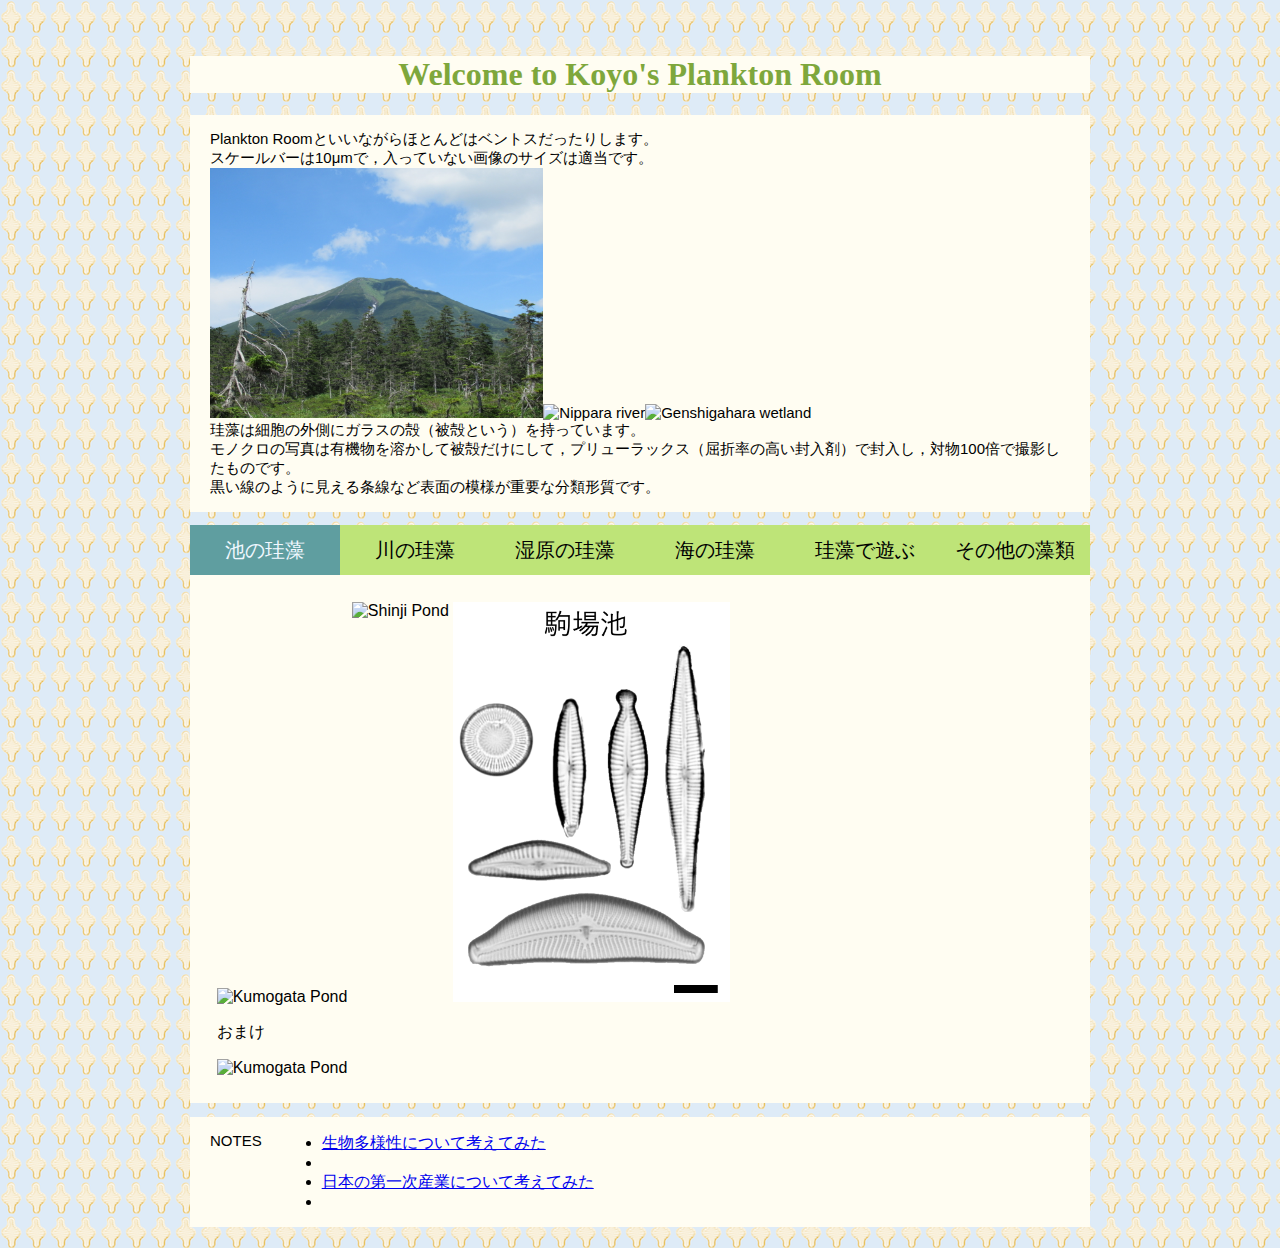
==== index.html @ a155e5da "Update index.html" ====
<!DOCTYPE html>
<html>
  <head>
    <link rel="shortcut icon" type="image/x-icon" href="favicon.ico?">
    <meta charset="utf-8">
    <title>Koyo's Plankton Room</title>
    <link rel="stylesheet" href="./css/style.css">
  </head>
  <body background="./image/スクリーンショット 2021-02-13 14.00.36.png">
    <h1 class="h1">Welcome to Koyo's Plankton Room</h1>

    <div class="area"> 
    <p class="style1">Plankton Roomといいながらほとんどはベントスだったりします。<br>スケールバーは10μmで，入っていない画像のサイズは適当です。<br><img src="./image/IMG_2884.jpg" alt="Genshigahara wetland"　width="350" height="250"><img src="./image/nippara_river1.jpg" alt="Nippara river"　width="350" height="250"><img src="./image/IMG_2934.jpg" alt="Genshigahara wetland"　width="300" height="250">
      <br>
      珪藻は細胞の外側にガラスの殻（被殻という）を持っています。<br>モノクロの写真は有機物を溶かして被殻だけにして，プリューラックス（屈折率の高い封入剤）で封入し，対物100倍で撮影したものです。<br>
        黒い線のように見える条線など表面の模様が重要な分類形質です。
        </p>
    </div>

    <div class="area">

      <input type="radio" name="tab_name" id="tab1" checked>
      <label class="tab_class" for="tab1">池の珪藻</label>
    
      <div class="content_class">
        <img src="./image/スクリーンショット 2021-02-13 21.31.52.png" alt="Kumogata Pond" width="35%"　class="img">
        <img src="./image/スクリーンショット 2021-02-15 22.18.56.png" alt="Shinji Pond" width="60%" class="img">
        <img src="./image/komaba_pond.png" alt="Komaba Pond"　width="200" height="400">
        <p>おまけ</p>
        <img src="./image/IMG_1853.jpeg" alt="Kumogata Pond"　width="500" height="500">
      </div>

      <input type="radio" name="tab_name" id="tab2" >
      <label class="tab_class" for="tab2">川の珪藻</label>
      <div class="content_class">
        <img src="./image/nippara_river.png" alt="Nippara Pond" width="700">
        <img src="./image/cymbella1000-1-cutout.png" width="80%">
        <img src="./image/cymbella暗視野.jpg" width="60%">
        <img src="./image/2021-02-03-12-38-45.jpg" width="30%">
        <img src="./image/2021-02-03-12-34-58.jpg" width="40%">
         <img src="./image/2021-01-30-21-39-14.jpg" width="25%">
         <img src="./image/2021-01-30-21-43-11.jpg" width="15%">
      </div>

      <input type="radio" name="tab_name" id="tab3" >
      <label class="tab_class" for="tab3">湿原の珪藻</label>
      <div class="content_class">
        <img src="./image/genshigahara_wetland.png" alt="Komaba Pond"　width="500" height="500">
      </div>
      
      <input type="radio" name="tab_name" id="tab4" >
      <label class="tab_class" for="tab4">海の珪藻</label>
      <div class="content_class">
        <p>coming soon...</p>
      </div>

      <input type="radio" name="tab_name" id="tab5" >
      <label class="tab_class" for="tab5">珪藻で遊ぶ</label>
      <div class="content_class">
        <p>今まで撮った写真を並べてみた</p>
        <img src="./image/スクリーンショット 2021-02-14 22.44.03.png" width="750">
        <p>スライドガラス上で並べてみた</p>
        <img src="./image/2020-11-27-23-51-19.jpg" width="60%">
        <p>パワポで</p>
        <img src="./image/スクリーンショット 2021-02-13 12.54.26.png" width="50%">
        <img src="./image/スクリーンショット 2021-02-13 12.55.41.png" width="45%">
      </div>

      <input type="radio" name="tab_name" id="tab6" >
      <label class="tab_class" for="tab6">その他の藻類</label>
      <div class="content_class">
        <p>スーパーグループ</p>
        <img src="./image/スクリーンショット 2021-02-13 12.57.02.png"　width="600" height="400">
        <p>ユーグレナ植物門ユーグレナ目</p>
        <img src="./image/Phacus sp.のコピー.jpg"　width="250" height="250">
        <img src="./image/20180923euglena.jpg"　width="250" height="250">
        <img src="./image/Euglena ehrenbergii.png"　width="250" height="250">
        <p>緑藻植物門</p>
          <img src="./image/4459952448_IMG_1501.jpg"　width="250" height="250">
          <img src="./image/IMG_3110.jpg"　width="250" height="250">
          <img src="./image/4456775088_IMG_1523.jpg"　width="250" height="250">
          <img src="./image/20180923Euastrum.jpg"　width="250" height="250">
          <img src="./image/UNADJUSTEDNONRAW_thumb_d0c.jpg"　width="250" height="250">
          <img src="./image/4422530976_IMG_1435.jpg"　width="250" height="250">
          <img src="./image/UNADJUSTEDNONRAW_thumb_d31.jpg"　width="250" height="250">
        <img src="./image/10796181872_IMG_1655.jpg"　width="250" height="250">
      </div>
    </div>
  </div>

   <div class="area"> 
    <p class="style1">NOTES</p>
     <ul>
       <li><a href=bio_diversity.html>生物多様性について考えてみた</a><li>
       <li><a href=consumer_education.html>日本の第一次産業について考えてみた</a><li>
       </ul>
</p>
    </div>
  
  </body>
</html>
---- css/style.css ----
body {
    background-color: blanchedalmond;
    margin-right: auto;
    margin-left: auto;
    padding-top: 20pt;
    padding-left: 20pt;
    padding-right: 20pt;
    padding-bottom: 10pt;
    width: 900px;
    font-family: 'Avenir','Helvetica Neue','Helvetica','Arial','Hiragino Sans','ヒラギノ角ゴシック',YuGothic,'Yu Gothic','メイリオ', Meiryo,'ＭＳ Ｐゴシック','MS PGothic'
  }

  .h1 {
    color: #7ea73c;
    text-align:center;
font-family:Arial Black ;
background-color: #fffdf2;
  }

  p.style1{
      padding-left: 15pt;
      padding-right: 15pt;
      font-size: 15px;
    }

  .area {
    width: 900px;
    margin-top: 10pt;
    margin-left:auto;
    margin-right: auto;
    flex-wrap: wrap;
    display: flex;
    background-color: #fffdf2;
  }
   
  .tab_class {
    width: calc(100%/6);
    height: 50px;
    background-color: rgb(190, 228, 120);
    line-height: 50px;
    font-size: 20px;
    text-align: center;
    display: block;
    float: left;
    order: -1;
  }
   
  input[name="tab_name"] {
    display: none;
  }
   
  input:checked + .tab_class {
    background-color: cadetblue;
    color: aliceblue;
  }
   
  .content_class {
    display: none;
    width: 100%;
    margin: 20pt;
  }
   

  input:checked + .tab_class + .content_class {
    display: block;
  }

.img{
    vertical-align: top;
}

.p{
    font-size: 15px
}
.style2{
      padding-left: 20pt;
      padding-right: 20pt;
      font-size: 15px;
    }

h2{
　text-align:center;
}
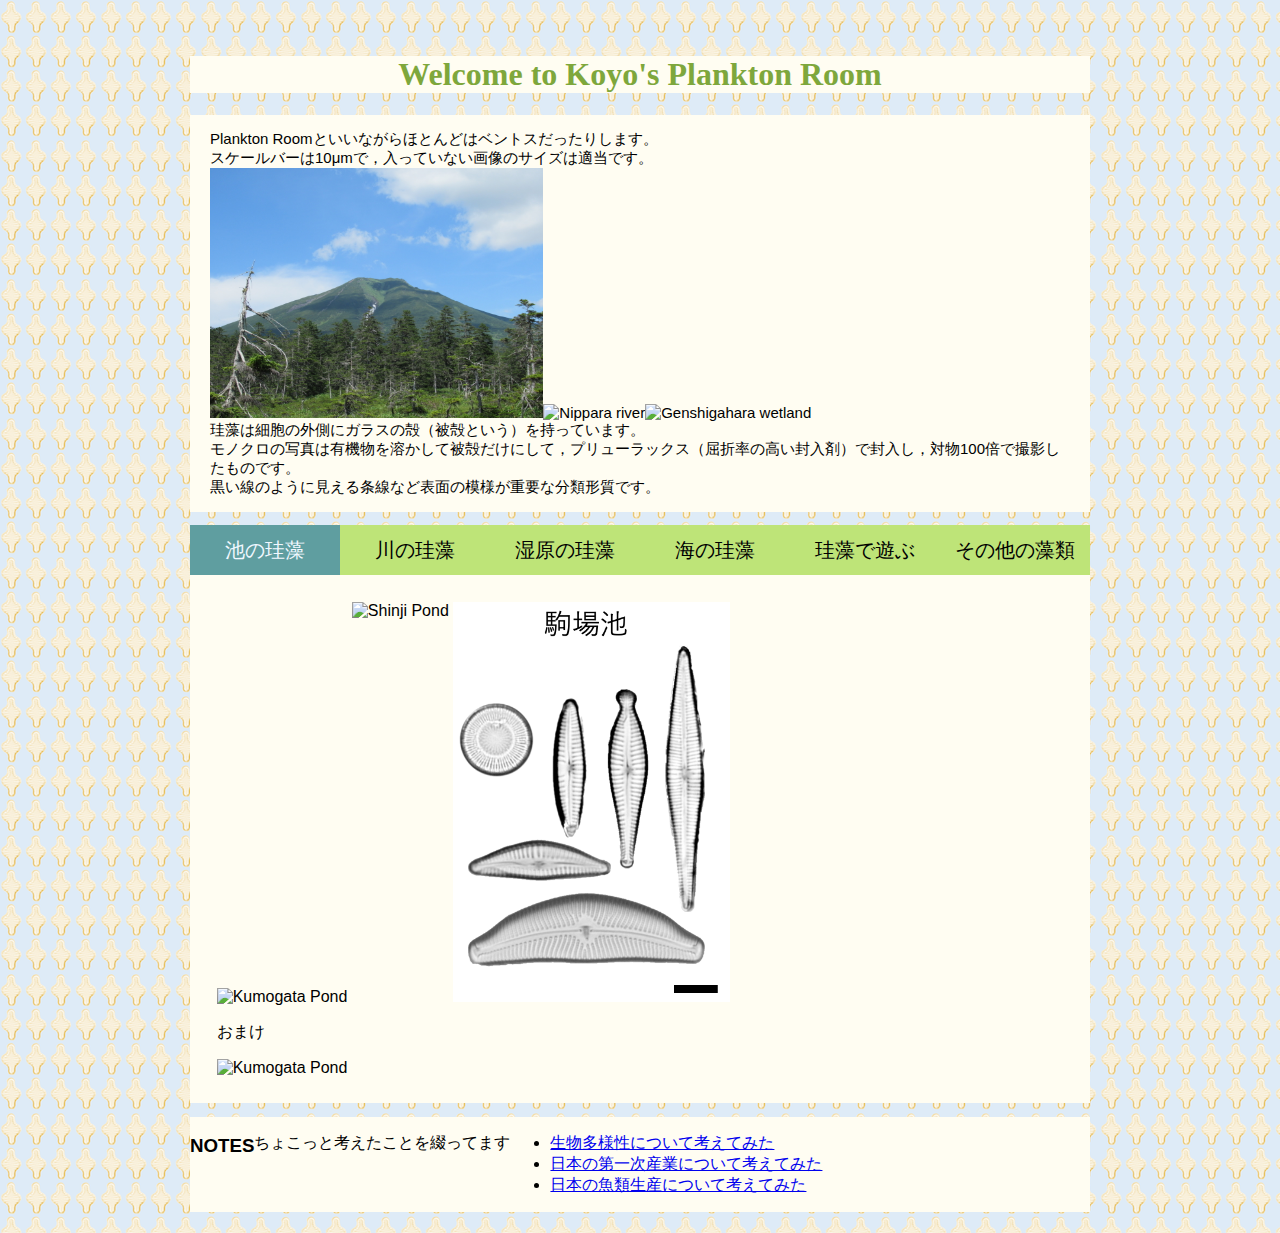
==== commit 30349bde: "Update index.html" ====
--- a/index.html
+++ b/index.html
@@ -89,12 +89,14 @@
   </div>
 
    <div class="area"> 
-    <p class="style1">NOTES</p>
+     <h3>NOTES</h3>
+    <p>ちょこっと考えたことを綴ってます</p>
      <ul>
-       <li><a href=bio_diversity.html>生物多様性について考えてみた</a><li>
-       <li><a href=consumer_education.html>日本の第一次産業について考えてみた</a><li>
+       <li><a href=bio_diversity.html>生物多様性について考えてみた</a></li>
+       <li><a href=consumer_education.html>日本の第一次産業について考えてみた</a></li>
+       <li><a href=fish_production.html>日本の魚類生産について考えてみた</a></li>
        </ul>
-</p>
+</div>
     </div>
   
   </body>
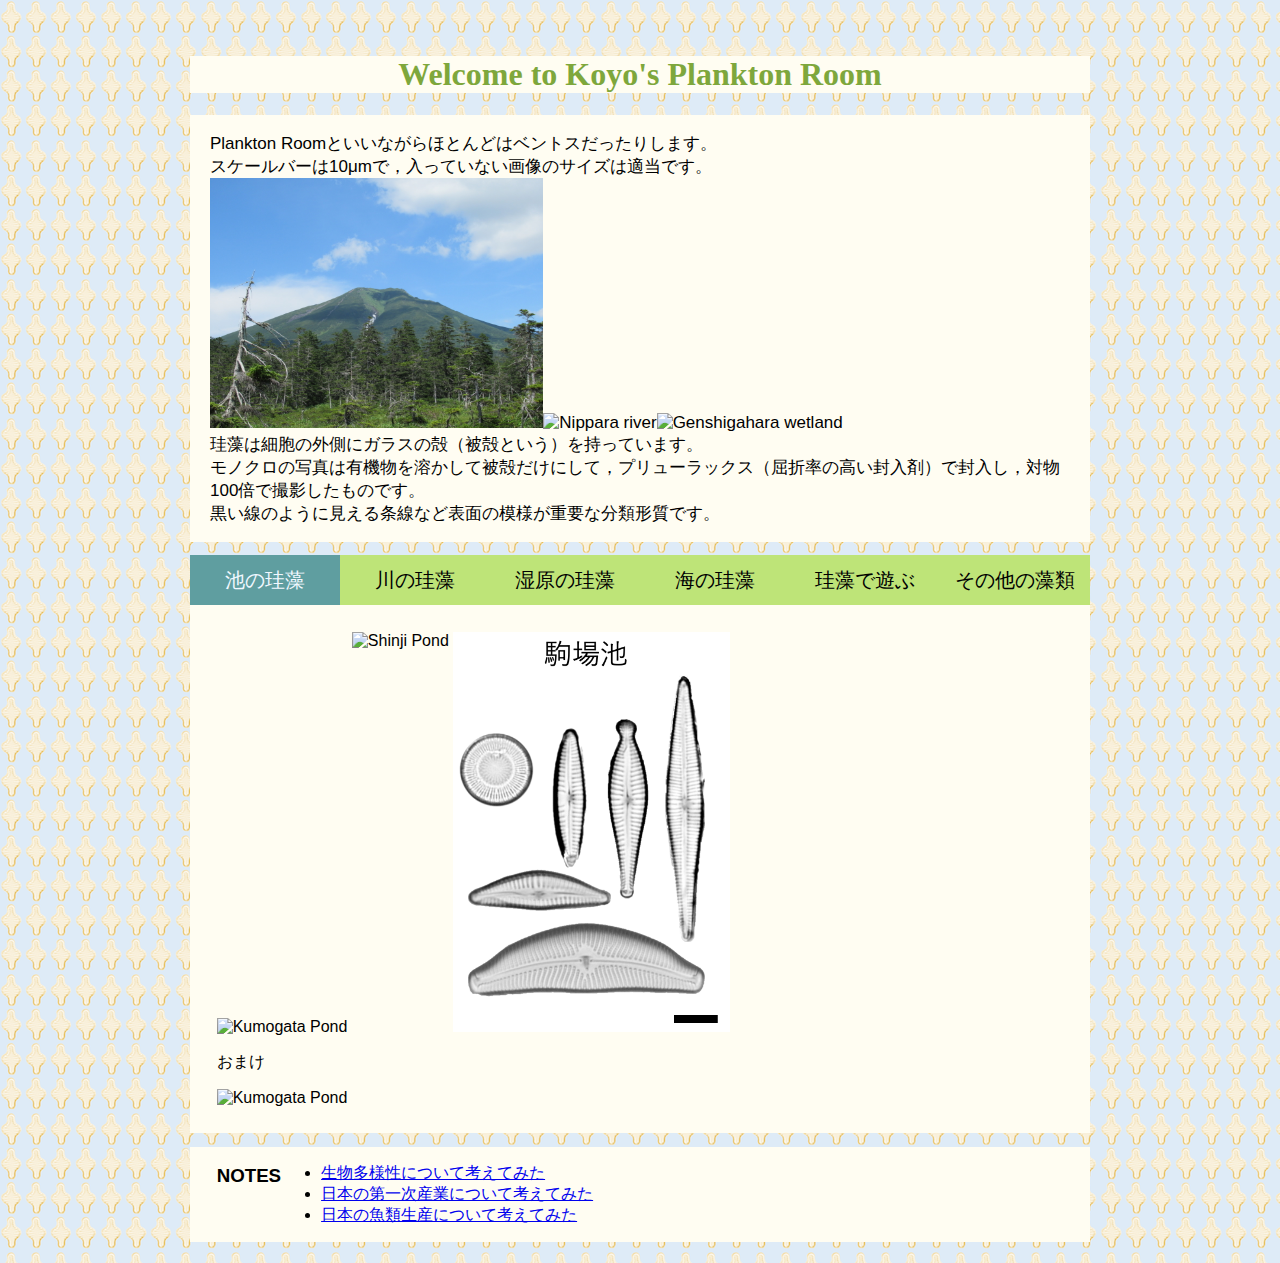
==== commit 50f9618b: "Update index.html" ====
--- a/index.html
+++ b/index.html
@@ -26,7 +26,7 @@
         <img src="./image/スクリーンショット 2021-02-13 21.31.52.png" alt="Kumogata Pond" width="35%"　class="img">
         <img src="./image/スクリーンショット 2021-02-15 22.18.56.png" alt="Shinji Pond" width="60%" class="img">
         <img src="./image/komaba_pond.png" alt="Komaba Pond"　width="200" height="400">
-        <p>おまけ</p>
+        <p class="title">おまけ</p>
         <img src="./image/IMG_1853.jpeg" alt="Kumogata Pond"　width="500" height="500">
       </div>
 
@@ -57,11 +57,11 @@
       <input type="radio" name="tab_name" id="tab5" >
       <label class="tab_class" for="tab5">珪藻で遊ぶ</label>
       <div class="content_class">
-        <p>今まで撮った写真を並べてみた</p>
+        <p class="title">今まで撮った写真を並べてみた</p>
         <img src="./image/スクリーンショット 2021-02-14 22.44.03.png" width="750">
-        <p>スライドガラス上で並べてみた</p>
+        <p class="title">スライドガラス上で並べてみた</p>
         <img src="./image/2020-11-27-23-51-19.jpg" width="60%">
-        <p>パワポで</p>
+        <p class="title">パワポで</p>
         <img src="./image/スクリーンショット 2021-02-13 12.54.26.png" width="50%">
         <img src="./image/スクリーンショット 2021-02-13 12.55.41.png" width="45%">
       </div>
@@ -69,13 +69,13 @@
       <input type="radio" name="tab_name" id="tab6" >
       <label class="tab_class" for="tab6">その他の藻類</label>
       <div class="content_class">
-        <p>スーパーグループ</p>
+        <p class="title">スーパーグループ</p>
         <img src="./image/スクリーンショット 2021-02-13 12.57.02.png"　width="600" height="400">
-        <p>ユーグレナ植物門ユーグレナ目</p>
+        <p class="title">ユーグレナ植物門ユーグレナ目</p>
         <img src="./image/Phacus sp.のコピー.jpg"　width="250" height="250">
         <img src="./image/20180923euglena.jpg"　width="250" height="250">
         <img src="./image/Euglena ehrenbergii.png"　width="250" height="250">
-        <p>緑藻植物門</p>
+        <p class="title">緑藻植物門</p>
           <img src="./image/4459952448_IMG_1501.jpg"　width="250" height="250">
           <img src="./image/IMG_3110.jpg"　width="250" height="250">
           <img src="./image/4456775088_IMG_1523.jpg"　width="250" height="250">
@@ -90,7 +90,6 @@
 
    <div class="area"> 
      <h3>NOTES</h3>
-    <p>ちょこっと考えたことを綴ってます</p>
      <ul>
        <li><a href=bio_diversity.html>生物多様性について考えてみた</a></li>
        <li><a href=consumer_education.html>日本の第一次産業について考えてみた</a></li>
--- a/css/style.css
+++ b/css/style.css
@@ -20,7 +20,7 @@
   p.style1{
       padding-left: 15pt;
       padding-right: 15pt;
-      font-size: 15px;
+      font-size: 17px;
     }
 
   .area {
@@ -73,11 +73,20 @@
     font-size: 15px
 }
 .style2{
-      padding-left: 20pt;
-      padding-right: 20pt;
-      font-size: 15px;
+      padding-left: 40pt;
+      padding-right: 40pt;
+      font-size: 18px;
+    line-height:30px;
     }
 
 h2{
 　text-align:center;
 }
+
+h3{
+    padding-left: 20pt;
+}
+
+ul{
+    display: block;
+}
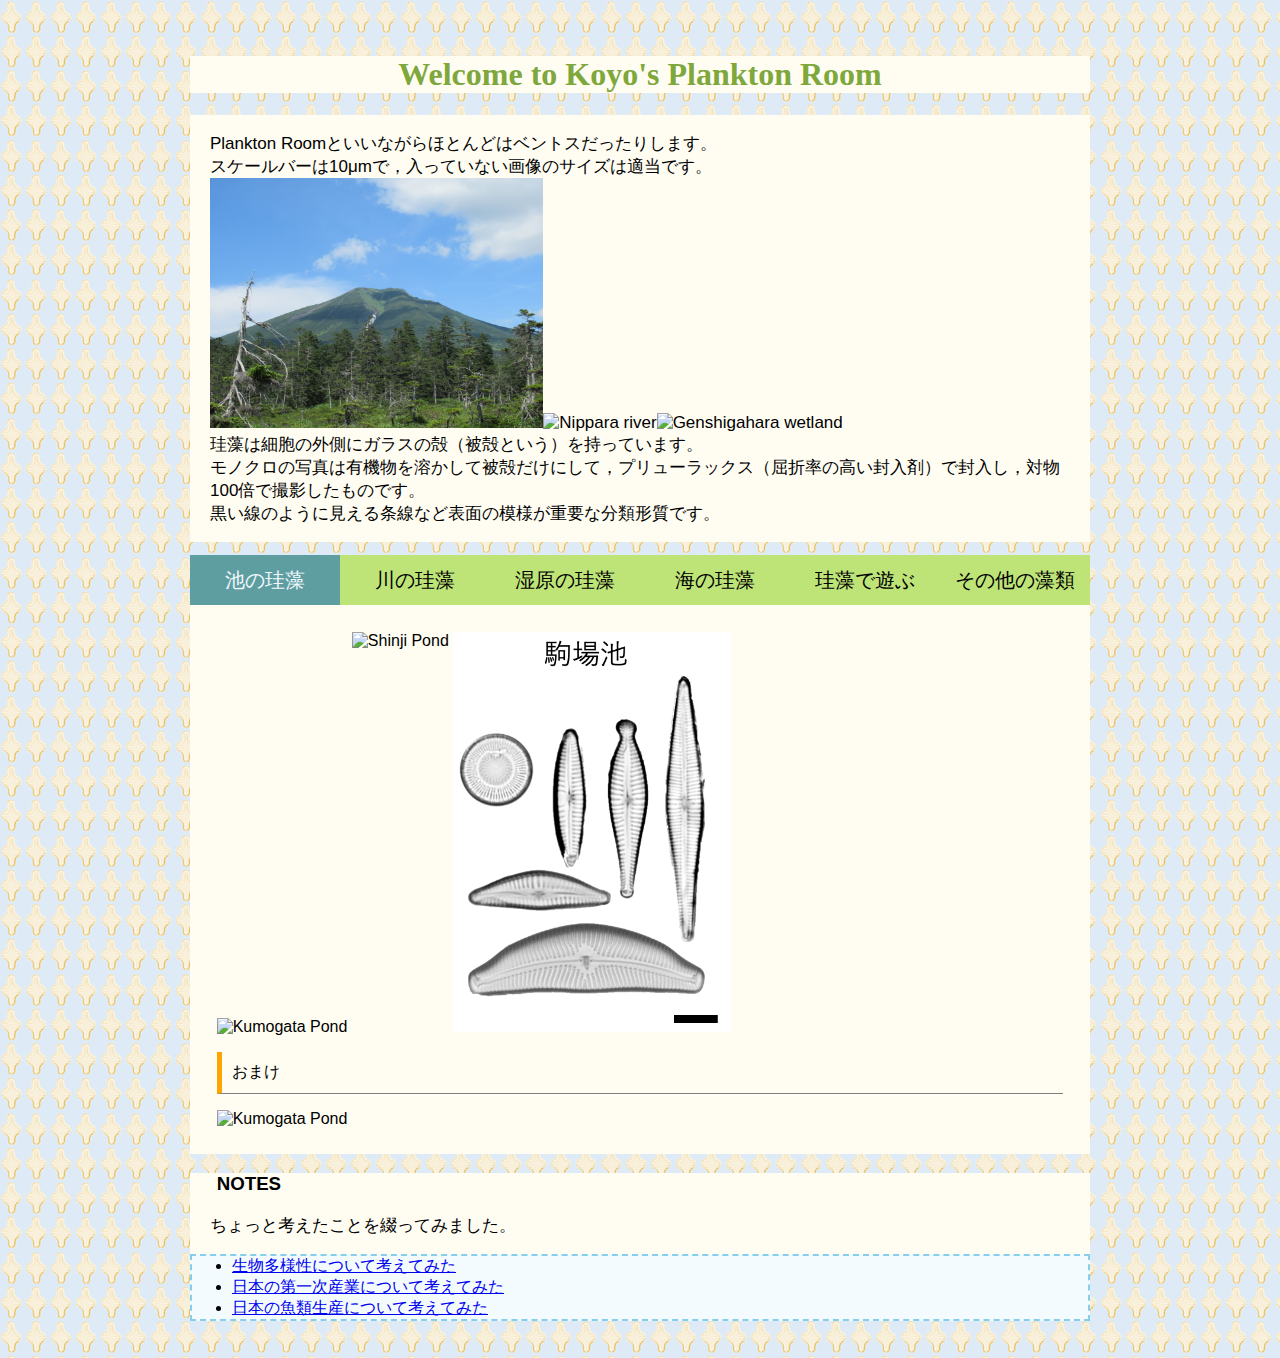
==== commit 9e4211a2: "Update index.html" ====
--- a/index.html
+++ b/index.html
@@ -88,9 +88,10 @@
     </div>
   </div>
 
-   <div class="area"> 
+   <div class="area1"> 
      <h3>NOTES</h3>
-     <ul>
+     <p class="style1">ちょっと考えたことを綴ってみました。</p>
+     <ul class="style1">
        <li><a href=bio_diversity.html>生物多様性について考えてみた</a></li>
        <li><a href=consumer_education.html>日本の第一次産業について考えてみた</a></li>
        <li><a href=fish_production.html>日本の魚類生産について考えてみた</a></li>
--- a/css/style.css
+++ b/css/style.css
@@ -70,7 +70,7 @@
 }
 
 .p{
-    font-size: 15px
+    font-size: 17px
 }
 .style2{
       padding-left: 40pt;
@@ -87,6 +87,28 @@
     padding-left: 20pt;
 }
 
-ul{
+.ul{
     display: block;
 }
+p.title {
+  border-left :solid 5px orange;
+  border-bottom: solid 1px gray;
+  /*余白をつけておきます*/
+  padding: 10px;
+}
+
+ul {
+  /*2px 水色 破線を指定*/
+  border: 2px skyblue dashed; 
+    background: #f3fbff;
+  border: 2px skyblue dashed;
+}
+
+.area1 {
+    width: 900px;
+    margin-top: 10pt;
+    margin-left:auto;
+    margin-right: auto;
+    flex-wrap: wrap;
+    background-color: #fffdf2;
+  }
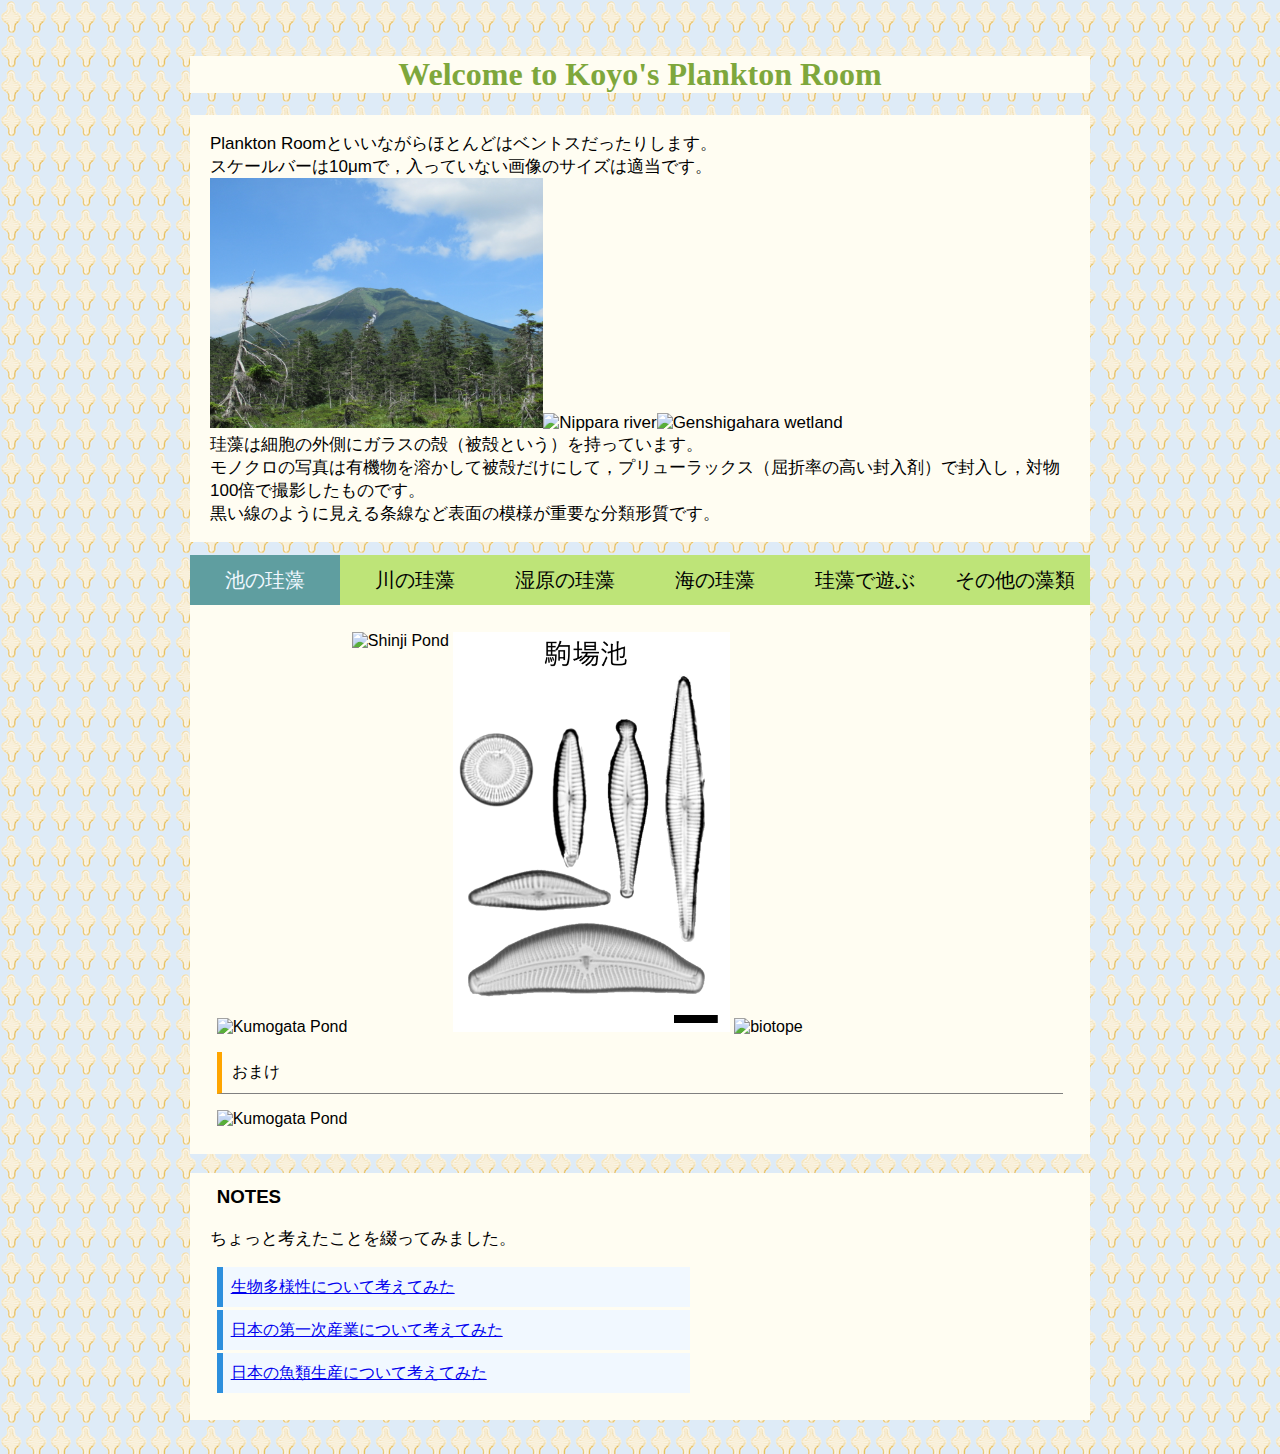
==== commit 1f8c432c: "Update index.html" ====
--- a/index.html
+++ b/index.html
@@ -26,6 +26,7 @@
         <img src="./image/スクリーンショット 2021-02-13 21.31.52.png" alt="Kumogata Pond" width="35%"　class="img">
         <img src="./image/スクリーンショット 2021-02-15 22.18.56.png" alt="Shinji Pond" width="60%" class="img">
         <img src="./image/komaba_pond.png" alt="Komaba Pond"　width="200" height="400">
+        <img src="./image/スクリーンショット 2021-03-09 1.16.24" alt="biotope" width="400">
         <p class="title">おまけ</p>
         <img src="./image/IMG_1853.jpeg" alt="Kumogata Pond"　width="500" height="500">
       </div>
@@ -46,6 +47,8 @@
       <label class="tab_class" for="tab3">湿原の珪藻</label>
       <div class="content_class">
         <img src="./image/genshigahara_wetland.png" alt="Komaba Pond"　width="500" height="500">
+        <img src="./image/スクリーンショット 2021-03-09 1.18.48" alt="kimbuchi pond" width="500">
+        <img src="./image/スクリーンショット 2021-03-30 23.25.07" alt="mineyama pond" width="500">
       </div>
       
       <input type="radio" name="tab_name" id="tab4" >
@@ -91,7 +94,7 @@
    <div class="area1"> 
      <h3>NOTES</h3>
      <p class="style1">ちょっと考えたことを綴ってみました。</p>
-     <ul class="style1">
+     <ul>
        <li><a href=bio_diversity.html>生物多様性について考えてみた</a></li>
        <li><a href=consumer_education.html>日本の第一次産業について考えてみた</a></li>
        <li><a href=fish_production.html>日本の魚類生産について考えてみた</a></li>
--- a/css/style.css
+++ b/css/style.css
@@ -85,11 +85,10 @@
 
 h3{
     padding-left: 20pt;
+    padding-top: 10pt;
 }
 
-.ul{
-    display: block;
-}
+
 p.title {
   border-left :solid 5px orange;
   border-bottom: solid 1px gray;
@@ -98,10 +97,21 @@
 }
 
 ul {
-  /*2px 水色 破線を指定*/
-  border: 2px skyblue dashed; 
-    background: #f3fbff;
-  border: 2px skyblue dashed;
+  padding: 0;
+  position: relative;
+     margin-left: 20pt;
+     margin-right: 300pt;
+    margin-bottom: 10pt;
+}
+
+ul li {
+ color: #2d8fdd;
+  border-left: solid 6px #2d8fdd;/*左側の線*/
+  background: #f1f8ff;/*背景色*/
+  margin-bottom: 3px;/*下のバーとの余白*/
+   line-height: 1.5;
+  padding: 0.5em;
+  list-style-type: none!important;/*ポチ消す*/
 }
 
 .area1 {
@@ -109,6 +119,15 @@
     margin-top: 10pt;
     margin-left:auto;
     margin-right: auto;
+    margin-bottom: 10pt;
+    padding-bottom: 10pt;
     flex-wrap: wrap;
     background-color: #fffdf2;
   }
+
+  p.style3{
+      padding-left: 15pt;
+      padding-right: 15pt;
+      font-size: 17px;
+      padding-top: 10pt;
+    }
